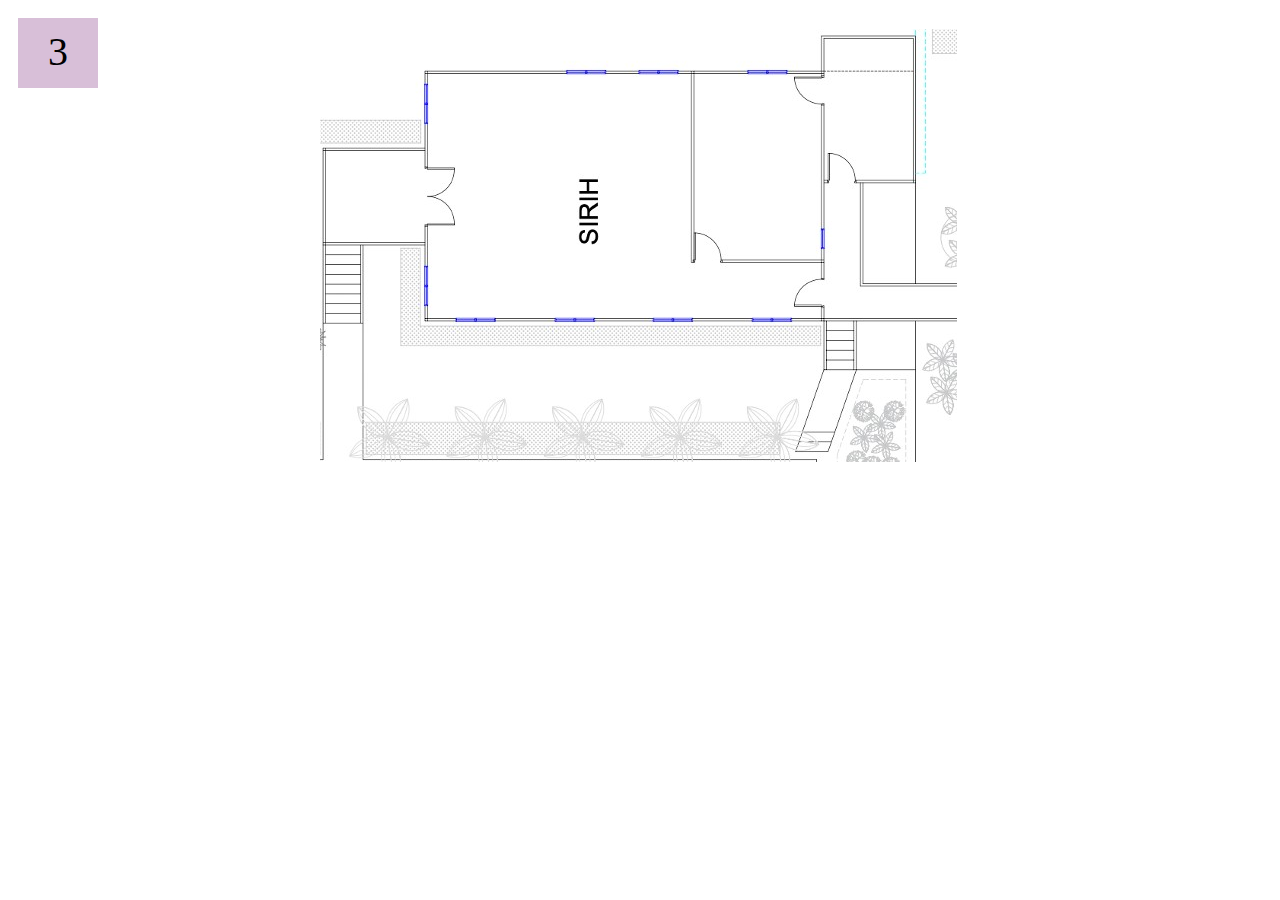
==== index.html @ cda0d5f2 "init push" ====
<!DOCTYPE html>
<html lang="en">
    <head>
        <meta charset="utf-8" />
        <meta http-equiv="X-UA-Compatible" content="IE=edge" />
        <meta name="viewport" content="width=device-width, initial-scale=1.0">
        <title>Layout Sireh</title>
        <link href="https://cdn.jsdelivr.net/npm/bootstrap@5.0.2/dist/css/bootstrap.min.css" rel="stylesheet" integrity="sha384-EVSTQN3/azprG1Anm3QDgpJLIm9Nao0Yz1ztcQTwFspd3yD65VohhpuuCOmLASjC" crossorigin="anonymous">
        <script src="https://cdn.jsdelivr.net/npm/bootstrap@5.0.2/dist/js/bootstrap.bundle.min.js" integrity="sha384-MrcW6ZMFYlzcLA8Nl+NtUVF0sA7MsXsP1UyJoMp4YLEuNSfAP+JcXn/tWtIaxVXM" crossorigin="anonymous"></script>
        <link rel="stylesheet" href="assets/css/sireh.css" />
    </head>

    <body>
        <div class="content" style="padding:10px;">
            <div class="row">
                <div class="col-sm-12">
                    <div class="card" id="sireh">
                        <div class="card-body">

                        </div>
                    </div>
                </div>
                <div class="col-sm-12">
                    <div class="card">
                        <div class="card-body">
                            <div class="draggableBox">1</div>
                            <div class="draggableBox">2</div>
                            <div class="draggableBox">3</div>
                        </div>
                    </div>
                </div>
            </div>
            
            <!-- <div id="katil">
                <div class="dragableBox" id="box1">Katil 1</div>
				<div class="dragableBox" id="box2">Katil 2</div>
				<div class="dragableBox" id="box3">Katil 3</div>
				<div class="dragableBox" id="box4">Katil 4</div>
				<div class="dragableBox" id="box5">Katil 5</div>
				<div class="dragableBox" id="box6">Katil 6</div>
				<div class="dragableBox" id="box7">Katil 7</div>
            </div>
            <div id="sireh">
            </div> -->
        </div>

        <script src="https://cdn.jsdelivr.net/npm/@popperjs/core@2.9.2/dist/umd/popper.min.js" integrity="sha384-IQsoLXl5PILFhosVNubq5LC7Qb9DXgDA9i+tQ8Zj3iwWAwPtgFTxbJ8NT4GN1R8p" crossorigin="anonymous"></script>
        <script src="https://cdn.jsdelivr.net/npm/bootstrap@5.0.2/dist/js/bootstrap.min.js" integrity="sha384-cVKIPhGWiC2Al4u+LWgxfKTRIcfu0JTxR+EQDz/bgldoEyl4H0zUF0QKbrJ0EcQF" crossorigin="anonymous"></script>
        <script>
            (function() { // On utilise une IIFE pour ne pas polluer l'espace global
    var storage = {}; // Contient l'objet de la div en cours de déplacement

    function init() { // La fonction d'initialisation
        var elements = document.querySelectorAll('.draggableBox'),
            elementsLength = elements.length;

        for (var i = 0; i < elementsLength; i++) {
            elements[i].addEventListener('mousedown', function(e) { // Initialise le drag & drop
                var s = storage;
                s.target = e.target;
                s.offsetX = e.clientX - s.target.offsetLeft;
                s.offsetY = e.clientY - s.target.offsetTop;
            });

            elements[i].addEventListener('mouseup', function() { // Termine le drag & drop
                storage = {};
            });
        }

        document.addEventListener('mousemove', function(e) { // Permet le suivi du drag & drop
            var target = storage.target;

            if (target) {
                target.style.top = e.clientY - storage.offsetY + 'px';
                target.style.left = e.clientX - storage.offsetX + 'px';
            }
        });
    }

    init(); // On initialise le code avec notre fonction toute prête.
})();
        </script>
    </body>
</html>
---- assets/css/sireh.css ----
#bedroom-layout{
    padding: 10px;
}

/* #katil{
    width:200px;
    float:left;
    border:1px solid #000;
    background-color:#E2EBED;
    padding:3px;
    height:400px;
} */

#sireh{
    background-image: url("../img/Sirih.jpg");
    background-repeat: no-repeat;
    background-size: auto;
    background-position: center center;
    width:100%;
    float:right;
    margin:2px;
    height:450px;
}	

@media only screen and (max-width: 600px) {
    #sireh {
        background-image: url('../img/Sirih.jpg');
    }
}

.draggableBox {
    position: absolute;
    width: 80px; height: 60px;
    padding-top: 10px;
    text-align: center;
    font-size: 40px;
    background-color: Thistle;
    color: black;
    cursor: move;
  /* L'utilisateur ne pourra plus sélectionner le texte de l'élément qui possède cette propriété CSS */
-webkit-user-select: none;
-moz-user-select: none;
-ms-user-select: none;
user-select: none;
}
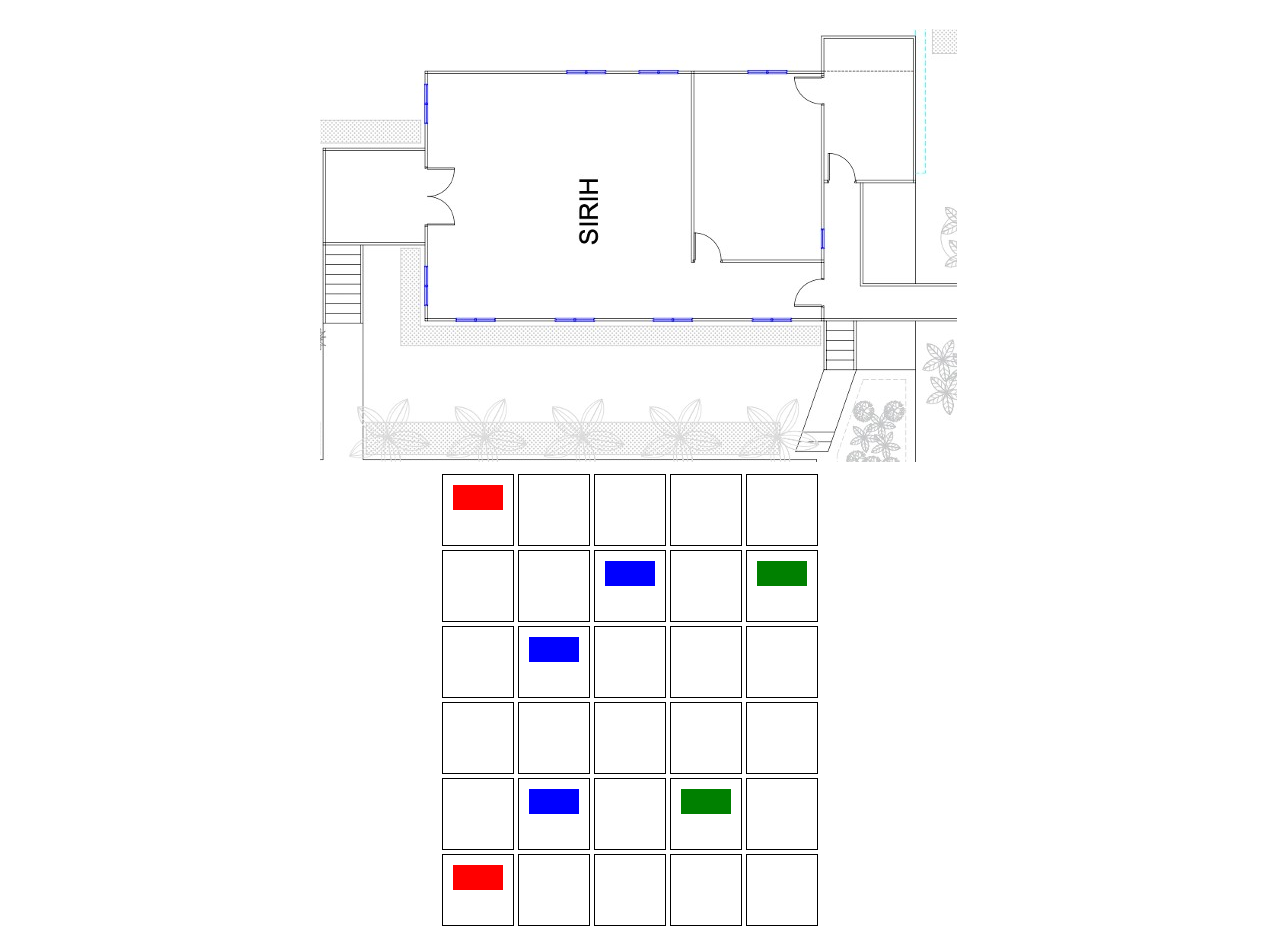
==== commit 756a2f14: "update" ====
--- a/index.html
+++ b/index.html
@@ -23,62 +23,196 @@
                 <div class="col-sm-12">
                     <div class="card">
                         <div class="card-body">
-                            <div class="draggableBox">1</div>
-                            <div class="draggableBox">2</div>
-                            <div class="draggableBox">3</div>
+                            <div class="wrapper">
+                                <div class="drag-container">
+                                    <div class="drag-item drag-item--red" draggable="true"></div>
+                                </div>
+                                <div class="drag-container"></div>
+                                <div class="drag-container"></div>
+                                <div class="drag-container"></div>
+                                <div class="drag-container"></div>
+                                <div class="drag-container"></div>
+                                <div class="drag-container"></div>
+                                <div class="drag-container">
+                                    <div class="drag-item drag-item--blue drag-item--prepend" draggable="true"></div>
+                                </div>
+                                <div class="drag-container"></div>
+                                <div class="drag-container">
+                                    <div class="drag-item drag-item--green" draggable="true"></div>
+                                </div>
+                                <div class="drag-container"></div>
+                                <div class="drag-container">
+                                    <div class="drag-item drag-item--blue drag-item--prepend" draggable="true"></div>
+                                </div>
+                                <div class="drag-container"></div>
+                                <div class="drag-container"></div>
+                                <div class="drag-container"></div>
+                                <div class="drag-container"></div>
+                                <div class="drag-container"></div>
+                                <div class="drag-container"></div>
+                                <div class="drag-container"></div>
+                                <div class="drag-container"></div>
+                                <div class="drag-container"></div>
+                                <div class="drag-container">
+                                    <div class="drag-item drag-item--blue drag-item--prepend" draggable="true"></div>
+                                </div>
+                                <div class="drag-container"></div>
+                                <div class="drag-container">
+                                    <div class="drag-item drag-item--green" draggable="true"></div>
+                                </div>
+                                <div class="drag-container"></div>
+                                <div class="drag-container">
+                                    <div class="drag-item drag-item--red" draggable="true"></div>
+                                </div>
+                                <div class="drag-container"></div>
+                                <div class="drag-container"></div>
+                                <div class="drag-container"></div>
+                                <div class="drag-container"></div>
+                            </div>
                         </div>
                     </div>
                 </div>
             </div>
-            
-            <!-- <div id="katil">
-                <div class="dragableBox" id="box1">Katil 1</div>
-				<div class="dragableBox" id="box2">Katil 2</div>
-				<div class="dragableBox" id="box3">Katil 3</div>
-				<div class="dragableBox" id="box4">Katil 4</div>
-				<div class="dragableBox" id="box5">Katil 5</div>
-				<div class="dragableBox" id="box6">Katil 6</div>
-				<div class="dragableBox" id="box7">Katil 7</div>
-            </div>
-            <div id="sireh">
-            </div> -->
         </div>
 
         <script src="https://cdn.jsdelivr.net/npm/@popperjs/core@2.9.2/dist/umd/popper.min.js" integrity="sha384-IQsoLXl5PILFhosVNubq5LC7Qb9DXgDA9i+tQ8Zj3iwWAwPtgFTxbJ8NT4GN1R8p" crossorigin="anonymous"></script>
         <script src="https://cdn.jsdelivr.net/npm/bootstrap@5.0.2/dist/js/bootstrap.min.js" integrity="sha384-cVKIPhGWiC2Al4u+LWgxfKTRIcfu0JTxR+EQDz/bgldoEyl4H0zUF0QKbrJ0EcQF" crossorigin="anonymous"></script>
         <script>
-            (function() { // On utilise une IIFE pour ne pas polluer l'espace global
-    var storage = {}; // Contient l'objet de la div en cours de déplacement
-
-    function init() { // La fonction d'initialisation
-        var elements = document.querySelectorAll('.draggableBox'),
-            elementsLength = elements.length;
-
-        for (var i = 0; i < elementsLength; i++) {
-            elements[i].addEventListener('mousedown', function(e) { // Initialise le drag & drop
-                var s = storage;
-                s.target = e.target;
-                s.offsetX = e.clientX - s.target.offsetLeft;
-                s.offsetY = e.clientY - s.target.offsetTop;
-            });
-
-            elements[i].addEventListener('mouseup', function() { // Termine le drag & drop
-                storage = {};
-            });
-        }
-
-        document.addEventListener('mousemove', function(e) { // Permet le suivi du drag & drop
-            var target = storage.target;
-
-            if (target) {
-                target.style.top = e.clientY - storage.offsetY + 'px';
-                target.style.left = e.clientX - storage.offsetX + 'px';
-            }
-        });
-    }
-
-    init(); // On initialise le code avec notre fonction toute prête.
-})();
+            function dragStart(e) {
+            dragSrcEl = this;
+            };
+
+            function dragEnter(e) {
+            this.classList.add('drag-over');
+            }
+
+            function dragLeave(e) {
+            e.stopPropagation();
+            this.classList.remove('drag-over');
+            }
+
+            function dragOver(e) {
+            e.preventDefault();
+            return false;
+            }
+
+            function dragDrop(e) {
+            if (dragSrcEl.classList.contains('drag-item--prepend')) {
+                this.prepend(dragSrcEl);
+            } else {
+                this.appendChild(dragSrcEl);
+            }
+            return false;
+            }
+
+            function dragEnd(e) {
+            var listItems = document.querySelectorAll('.drag-container');
+            [].forEach.call(listItems, function(item) {
+                item.classList.remove('drag-over');
+            });
+            }
+
+            function touchStart(e) {
+            e.preventDefault();
+            this.classList.add('drag-item--touchmove');
+            }
+
+            var scrollDelay = 0;
+            var scrollDirection = 1;
+            function pageScroll(a, b) {
+            window.scrollBy(0,scrollDirection); // horizontal and vertical scroll increments
+            scrollDelay = setTimeout(pageScroll,5); // scrolls every 100 milliseconds
+
+            if (a > window.innerHeight - b) { scrollDirection = 1; }
+            if (a < 0 + b) { scrollDirection = -1*scrollDirection; }
+            }
+
+            var x = 1;
+            function touchMove(e) {
+            var touchLocation = e.targetTouches[0],
+                w = this.offsetWidth,
+                h = this.offsetHeight;
+
+            lastMove = e;
+            touchEl = this;
+            this.style.width = w + 'px';
+            this.style.height = h + 'px';
+            this.style.position = 'fixed';
+            this.style.left = touchLocation.clientX - w/2 + 'px';
+            this.style.top = touchLocation.clientY - h/2 + 'px';
+
+            if (touchLocation.clientY > window.innerHeight - h || touchLocation.clientY < 0 + h) {
+                if (x === 1) {
+                x = 0;
+                pageScroll(touchLocation.clientY, h);
+                }
+            } else {
+                clearTimeout(scrollDelay);
+                x = 1;
+            }
+            }
+
+            function touchEnd(e) {
+            var box1 = this.getBoundingClientRect(),
+                x1 = box1.left,
+                y1 = box1.top,
+                h1 = this.offsetHeight,
+                w1 = this.offsetWidth,
+                b1 = y1 + h1,
+                r1 = x1 + w1;
+
+            var targets = document.querySelectorAll('.drag-container');
+            [].forEach.call(targets, function(target) {
+                var box2 = target.getBoundingClientRect(),
+                    x2 = box2.left,
+                    y2 = box2.top,
+                    h2 = target.offsetHeight,
+                    w2 = target.offsetWidth,
+                    b2 = y2 + h2,
+                    r2 = x2 + w2;
+
+                if (b1 < y2 || y1 > b2 || r1 < x2 || x1 > r2) {
+                return false;
+                } else {
+                if (touchEl.classList.contains('drag-item--prepend')) {
+                    target.prepend(touchEl);
+                } else {
+                    target.appendChild(touchEl);
+                }
+                }
+            });
+
+            this.removeAttribute('style');
+            this.classList.remove('drag-item--touchmove');
+            clearTimeout(scrollDelay);
+            x = 1;
+            }
+
+            function addEventsDragAndDrop(el) {
+            el.addEventListener('dragstart', dragStart, false);
+            el.addEventListener('dragend', dragEnd, false);
+            el.addEventListener('touchstart', touchStart, false);
+            el.addEventListener('touchmove', touchMove, false);
+            el.addEventListener('touchend', touchEnd, false);
+            }
+
+            function addTargetEvents(target) {
+            target.addEventListener('dragover', dragOver, false);
+            target.addEventListener('dragenter', dragEnter, false);
+            target.addEventListener('dragleave', dragLeave, false);
+            target.addEventListener('drop', dragDrop, false);
+            }
+
+            var targets = document.querySelectorAll('.drag-container');
+            [].forEach.call(targets, function(target) {
+            addTargetEvents(target);
+            });
+
+            var listItems = document.querySelectorAll('.drag-item');
+            [].forEach.call(listItems, function(item) {
+            addEventsDragAndDrop(item);
+            });
+
         </script>
     </body>
 </html>--- a/assets/css/sireh.css
+++ b/assets/css/sireh.css
@@ -30,18 +30,51 @@
     }
 }
 
-.draggableBox {
-    position: absolute;
-    width: 80px; height: 60px;
-    padding-top: 10px;
+.wrapper {
+    margin: 0 auto;
+    width: 100%;
+    max-width: 400px;
     text-align: center;
-    font-size: 40px;
-    background-color: Thistle;
-    color: black;
-    cursor: move;
-  /* L'utilisateur ne pourra plus sélectionner le texte de l'élément qui possède cette propriété CSS */
--webkit-user-select: none;
--moz-user-select: none;
--ms-user-select: none;
-user-select: none;
-}+    display: flex;
+    flex-wrap: wrap;
+  }
+  
+  .drag-container {
+    flex: 0 0 auto;
+    margin: 2px;
+    width: 50px; min-height: 50px;
+    display: inline-block;
+    padding: 10px;
+    border: 1px solid black;
+  }
+  
+  .drag-item {
+    width: 100%; height: 25px;
+    transition: box-shadow ease-out 350ms;
+  }
+  
+  .drag-item--touchmove {
+    box-shadow: 0 .5rem 1rem rgba(0,0,0,.15);
+  }
+  
+  .drag-item--red {
+    background-color: red;
+  }
+  
+  .drag-item--blue {
+    background-color: blue;
+  }
+  
+  .drag-item--green {
+    background-color: green;
+  }
+  
+  .drag-over {
+    background-color: rgba(0,0,0,0.1);
+  }
+  
+  .drag-start {
+    background: none;
+  }
+  
+
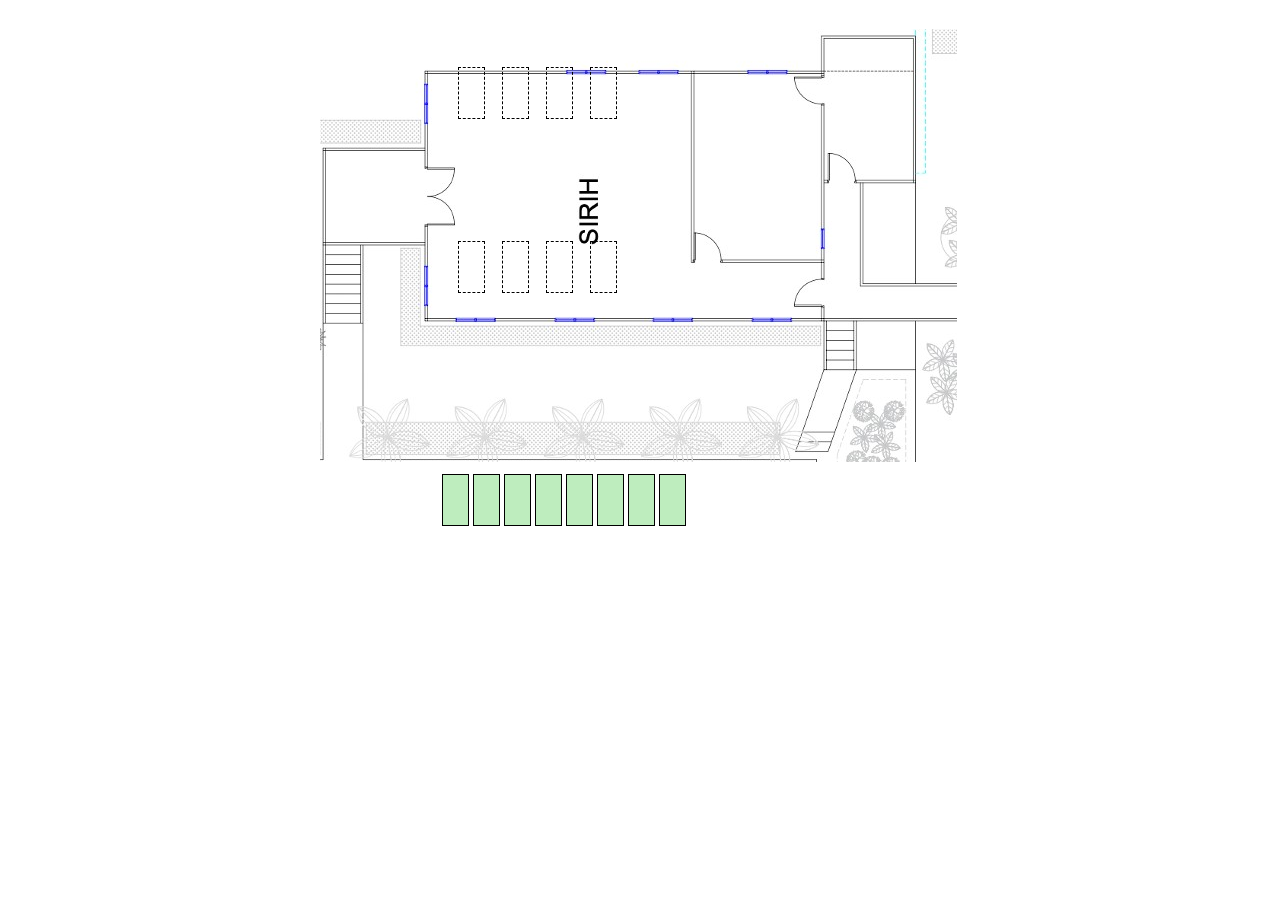
==== commit 8485b754: "edit bed" ====
--- a/index.html
+++ b/index.html
@@ -16,7 +16,19 @@
                 <div class="col-sm-12">
                     <div class="card" id="sireh">
                         <div class="card-body">
+                            <div class="wrapper" style="margin-top: 45px;">
+                                <div class="drag-container" style="margin-right: 15px; margin-left: 20px;border-style: dashed;"></div>
+                                <div class="drag-container" style="margin-right: 15px; border-style: dashed;"></div>
+                                <div class="drag-container" style="margin-right: 15px; border-style: dashed;"></div>
+                                <div class="drag-container" style="margin-right: 15px; border-style: dashed;"></div>
+                            </div>
 
+                            <div class="wrapper" style="margin-top: 118px;">
+                                <div class="drag-container" style="margin-right: 15px; margin-left: 20px;border-style: dashed;"></div>
+                                <div class="drag-container" style="margin-right: 15px; border-style: dashed;"></div>
+                                <div class="drag-container" style="margin-right: 15px; border-style: dashed;"></div>
+                                <div class="drag-container" style="margin-right: 15px; border-style: dashed;"></div>
+                            </div>
                         </div>
                     </div>
                 </div>
@@ -25,49 +37,29 @@
                         <div class="card-body">
                             <div class="wrapper">
                                 <div class="drag-container">
-                                    <div class="drag-item drag-item--red" draggable="true"></div>
+                                    <div class="drag-item drag-item--green" draggable="true"></div>
                                 </div>
-                                <div class="drag-container"></div>
-                                <div class="drag-container"></div>
-                                <div class="drag-container"></div>
-                                <div class="drag-container"></div>
-                                <div class="drag-container"></div>
-                                <div class="drag-container"></div>
-                                <div class="drag-container">
-                                    <div class="drag-item drag-item--blue drag-item--prepend" draggable="true"></div>
-                                </div>
-                                <div class="drag-container"></div>
                                 <div class="drag-container">
                                     <div class="drag-item drag-item--green" draggable="true"></div>
                                 </div>
-                                <div class="drag-container"></div>
-                                <div class="drag-container">
-                                    <div class="drag-item drag-item--blue drag-item--prepend" draggable="true"></div>
-                                </div>
-                                <div class="drag-container"></div>
-                                <div class="drag-container"></div>
-                                <div class="drag-container"></div>
-                                <div class="drag-container"></div>
-                                <div class="drag-container"></div>
-                                <div class="drag-container"></div>
-                                <div class="drag-container"></div>
-                                <div class="drag-container"></div>
-                                <div class="drag-container"></div>
-                                <div class="drag-container">
-                                    <div class="drag-item drag-item--blue drag-item--prepend" draggable="true"></div>
-                                </div>
-                                <div class="drag-container"></div>
                                 <div class="drag-container">
                                     <div class="drag-item drag-item--green" draggable="true"></div>
                                 </div>
-                                <div class="drag-container"></div>
                                 <div class="drag-container">
-                                    <div class="drag-item drag-item--red" draggable="true"></div>
+                                    <div class="drag-item drag-item--green" draggable="true"></div>
                                 </div>
-                                <div class="drag-container"></div>
-                                <div class="drag-container"></div>
-                                <div class="drag-container"></div>
-                                <div class="drag-container"></div>
+                                <div class="drag-container">
+                                    <div class="drag-item drag-item--green" draggable="true"></div>
+                                </div>
+                                <div class="drag-container">
+                                    <div class="drag-item drag-item--green" draggable="true"></div>
+                                </div>
+                                <div class="drag-container">
+                                    <div class="drag-item drag-item--green" draggable="true"></div>
+                                </div>
+                                <div class="drag-container">
+                                    <div class="drag-item drag-item--green" draggable="true"></div>
+                                </div>
                             </div>
                         </div>
                     </div>
@@ -77,142 +69,6 @@
 
         <script src="https://cdn.jsdelivr.net/npm/@popperjs/core@2.9.2/dist/umd/popper.min.js" integrity="sha384-IQsoLXl5PILFhosVNubq5LC7Qb9DXgDA9i+tQ8Zj3iwWAwPtgFTxbJ8NT4GN1R8p" crossorigin="anonymous"></script>
         <script src="https://cdn.jsdelivr.net/npm/bootstrap@5.0.2/dist/js/bootstrap.min.js" integrity="sha384-cVKIPhGWiC2Al4u+LWgxfKTRIcfu0JTxR+EQDz/bgldoEyl4H0zUF0QKbrJ0EcQF" crossorigin="anonymous"></script>
-        <script>
-            function dragStart(e) {
-            dragSrcEl = this;
-            };
-
-            function dragEnter(e) {
-            this.classList.add('drag-over');
-            }
-
-            function dragLeave(e) {
-            e.stopPropagation();
-            this.classList.remove('drag-over');
-            }
-
-            function dragOver(e) {
-            e.preventDefault();
-            return false;
-            }
-
-            function dragDrop(e) {
-            if (dragSrcEl.classList.contains('drag-item--prepend')) {
-                this.prepend(dragSrcEl);
-            } else {
-                this.appendChild(dragSrcEl);
-            }
-            return false;
-            }
-
-            function dragEnd(e) {
-            var listItems = document.querySelectorAll('.drag-container');
-            [].forEach.call(listItems, function(item) {
-                item.classList.remove('drag-over');
-            });
-            }
-
-            function touchStart(e) {
-            e.preventDefault();
-            this.classList.add('drag-item--touchmove');
-            }
-
-            var scrollDelay = 0;
-            var scrollDirection = 1;
-            function pageScroll(a, b) {
-            window.scrollBy(0,scrollDirection); // horizontal and vertical scroll increments
-            scrollDelay = setTimeout(pageScroll,5); // scrolls every 100 milliseconds
-
-            if (a > window.innerHeight - b) { scrollDirection = 1; }
-            if (a < 0 + b) { scrollDirection = -1*scrollDirection; }
-            }
-
-            var x = 1;
-            function touchMove(e) {
-            var touchLocation = e.targetTouches[0],
-                w = this.offsetWidth,
-                h = this.offsetHeight;
-
-            lastMove = e;
-            touchEl = this;
-            this.style.width = w + 'px';
-            this.style.height = h + 'px';
-            this.style.position = 'fixed';
-            this.style.left = touchLocation.clientX - w/2 + 'px';
-            this.style.top = touchLocation.clientY - h/2 + 'px';
-
-            if (touchLocation.clientY > window.innerHeight - h || touchLocation.clientY < 0 + h) {
-                if (x === 1) {
-                x = 0;
-                pageScroll(touchLocation.clientY, h);
-                }
-            } else {
-                clearTimeout(scrollDelay);
-                x = 1;
-            }
-            }
-
-            function touchEnd(e) {
-            var box1 = this.getBoundingClientRect(),
-                x1 = box1.left,
-                y1 = box1.top,
-                h1 = this.offsetHeight,
-                w1 = this.offsetWidth,
-                b1 = y1 + h1,
-                r1 = x1 + w1;
-
-            var targets = document.querySelectorAll('.drag-container');
-            [].forEach.call(targets, function(target) {
-                var box2 = target.getBoundingClientRect(),
-                    x2 = box2.left,
-                    y2 = box2.top,
-                    h2 = target.offsetHeight,
-                    w2 = target.offsetWidth,
-                    b2 = y2 + h2,
-                    r2 = x2 + w2;
-
-                if (b1 < y2 || y1 > b2 || r1 < x2 || x1 > r2) {
-                return false;
-                } else {
-                if (touchEl.classList.contains('drag-item--prepend')) {
-                    target.prepend(touchEl);
-                } else {
-                    target.appendChild(touchEl);
-                }
-                }
-            });
-
-            this.removeAttribute('style');
-            this.classList.remove('drag-item--touchmove');
-            clearTimeout(scrollDelay);
-            x = 1;
-            }
-
-            function addEventsDragAndDrop(el) {
-            el.addEventListener('dragstart', dragStart, false);
-            el.addEventListener('dragend', dragEnd, false);
-            el.addEventListener('touchstart', touchStart, false);
-            el.addEventListener('touchmove', touchMove, false);
-            el.addEventListener('touchend', touchEnd, false);
-            }
-
-            function addTargetEvents(target) {
-            target.addEventListener('dragover', dragOver, false);
-            target.addEventListener('dragenter', dragEnter, false);
-            target.addEventListener('dragleave', dragLeave, false);
-            target.addEventListener('drop', dragDrop, false);
-            }
-
-            var targets = document.querySelectorAll('.drag-container');
-            [].forEach.call(targets, function(target) {
-            addTargetEvents(target);
-            });
-
-            var listItems = document.querySelectorAll('.drag-item');
-            [].forEach.call(listItems, function(item) {
-            addEventsDragAndDrop(item);
-            });
-
-        </script>
+        <script src="assets/js/sireh.js"></script>
     </body>
 </html>--- a/assets/css/sireh.css
+++ b/assets/css/sireh.css
@@ -3,15 +3,6 @@
 #bedroom-layout{
     padding: 10px;
 }
-
-/* #katil{
-    width:200px;
-    float:left;
-    border:1px solid #000;
-    background-color:#E2EBED;
-    padding:3px;
-    height:400px;
-} */
 
 #sireh{
     background-image: url("../img/Sirih.jpg");
@@ -42,14 +33,15 @@
   .drag-container {
     flex: 0 0 auto;
     margin: 2px;
-    width: 50px; min-height: 50px;
+    width: 25px; min-height: 50px;
     display: inline-block;
-    padding: 10px;
+    /* padding: 10px; */
     border: 1px solid black;
+    /* border-style: dashed; */
   }
   
   .drag-item {
-    width: 100%; height: 25px;
+    width: 100%; height: 50px;
     transition: box-shadow ease-out 350ms;
   }
   
@@ -66,7 +58,12 @@
   }
   
   .drag-item--green {
-    background-color: green;
+    background-image: url("https://cdn-icons-png.flaticon.com/512/1421/1421475.png");
+    background-repeat: no-repeat;
+    background-size: contain;
+    background-position: center center;
+    height: 100%;
+    background-color: rgba(157, 228, 157, 0.663);
   }
   
   .drag-over {
